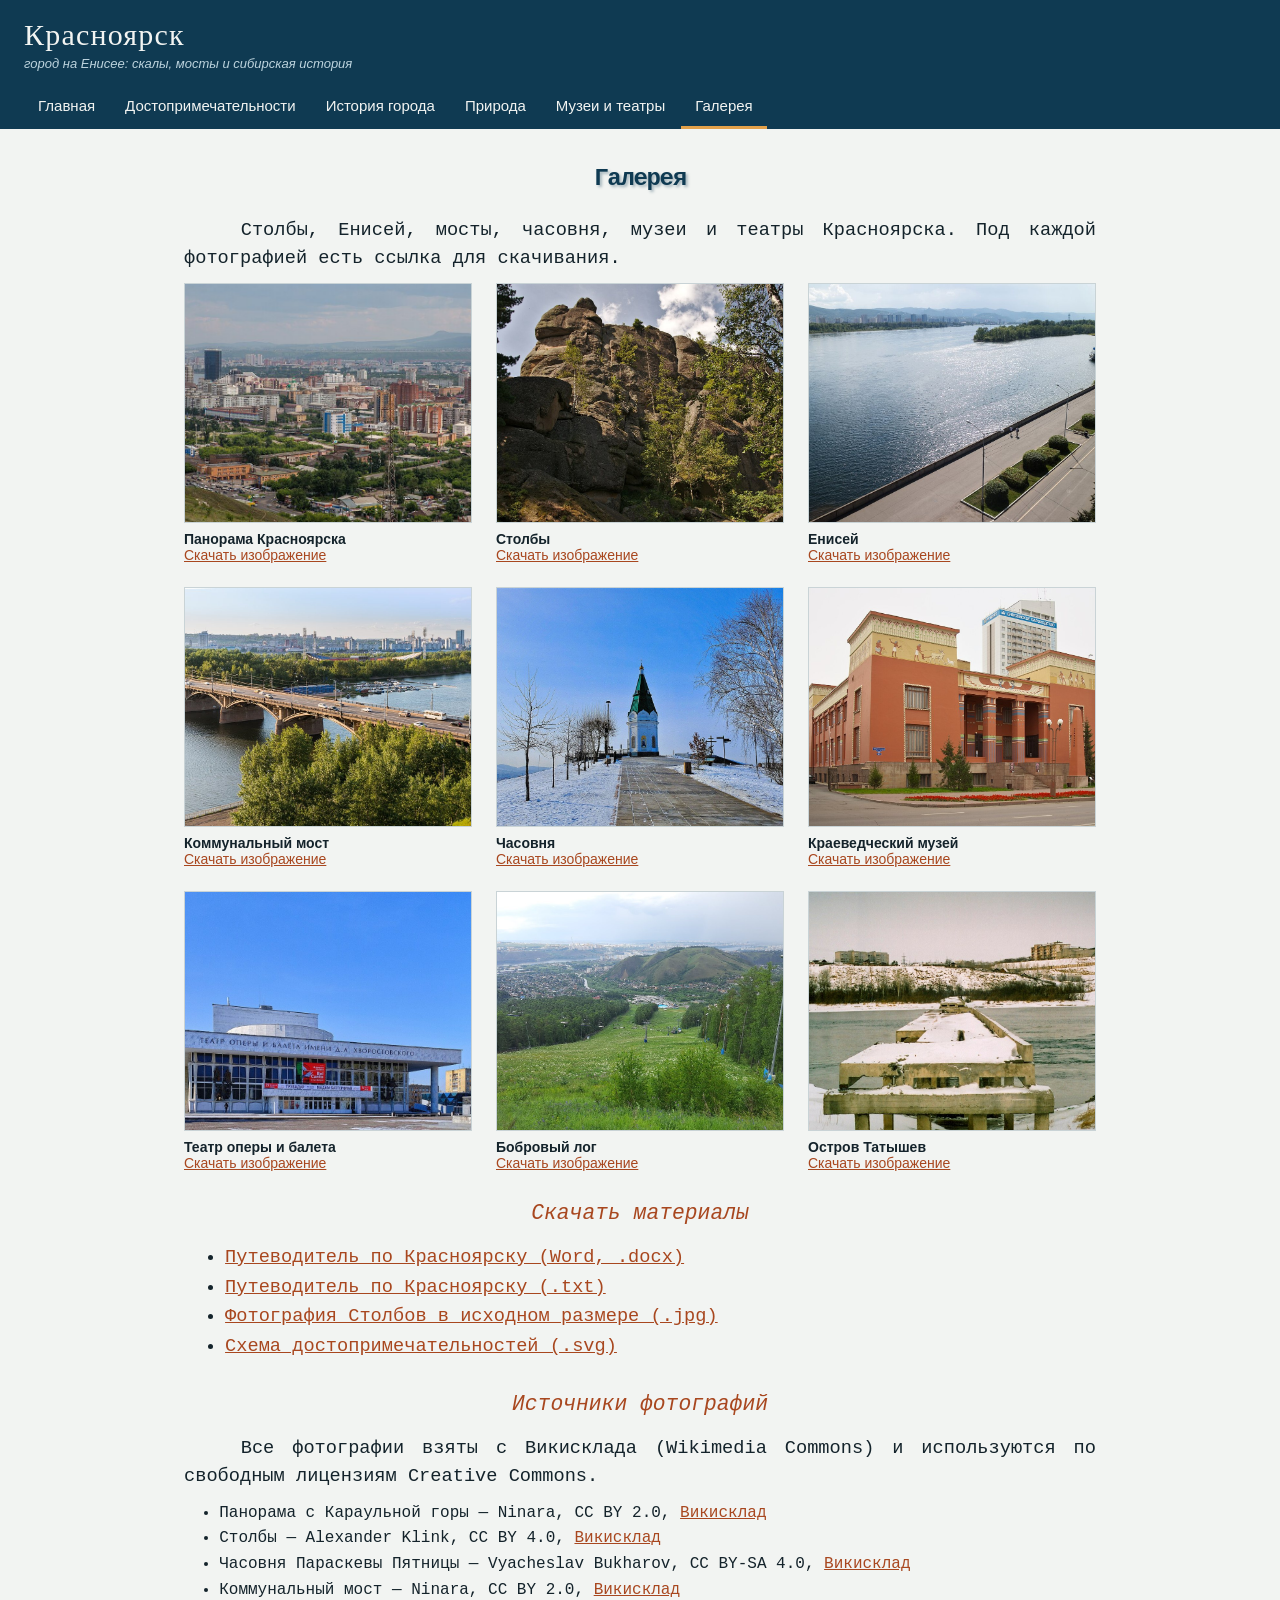
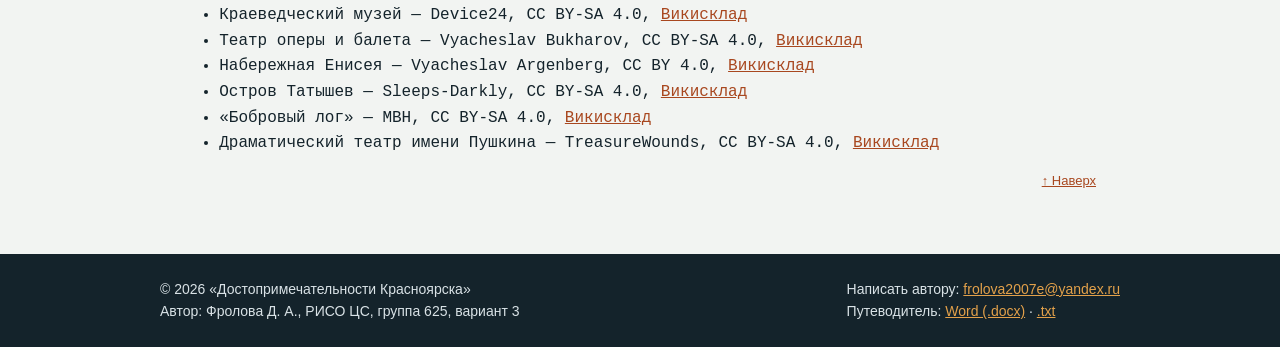
==== gallery.html @ e4dab84d "Сайт Достопримечательности Красноярска" ====
<!DOCTYPE html>
<html lang="ru">
<head>
<meta charset="utf-8">
<meta name="viewport" content="width=device-width, initial-scale=1">
<meta name="author" content="Фролова Д. А., РИСО ЦС, группа 625">
<title>Галерея — Достопримечательности Красноярска</title>
<link rel="stylesheet" href="css/style.css">
</head>
<body>
<a id="top"></a>
<header class="Фролова_РИСОЦС-625_Шапка">
<p class="Фролова_РИСОЦС-625_Логотип"><a href="index.html">Красноярск</a></p>
<p class="Фролова_РИСОЦС-625_Девиз">город на Енисее: скалы, мосты и сибирская история</p>
<nav><ul class="Фролова_РИСОЦС-625_Меню"><li><a href="index.html">Главная</a></li><li><a href="sights.html">Достопримечательности</a></li><li><a href="history.html">История города</a></li><li><a href="nature.html">Природа</a></li><li><a href="museums.html">Музеи и театры</a></li><li><a href="gallery.html" class="active">Галерея</a></li></ul></nav>
</header>
<main class="Фролова_РИСОЦС-625_Содержимое">

<h1 class="Фролова_РИСОЦС-625_Гл">Галерея</h1>
<p class="Фролова_РИСОЦС-625_Оснтек">Столбы, Енисей, мосты, часовня, музеи и театры Красноярска. Под каждой фотографией есть ссылка для скачивания.</p>
<section class="Фролова_РИСОЦС-625_Галерея"><figure><img src="images/panorama.jpg" width="960" height="518" alt="Панорама Красноярска"><figcaption><b>Панорама Красноярска</b><br><a href="images/panorama.jpg" download>Скачать изображение</a></figcaption></figure><figure><img src="images/stolby.jpg" width="1100" height="735" alt="Столбы"><figcaption><b>Столбы</b><br><a href="images/stolby.jpg" download>Скачать изображение</a></figcaption></figure><figure><img src="images/embank.jpg" width="1100" height="733" alt="Енисей"><figcaption><b>Енисей</b><br><a href="images/embank.jpg" download>Скачать изображение</a></figcaption></figure><figure><img src="images/bridge.jpg" width="1100" height="733" alt="Коммунальный мост"><figcaption><b>Коммунальный мост</b><br><a href="images/bridge.jpg" download>Скачать изображение</a></figcaption></figure><figure><img src="images/chapel.jpg" width="1100" height="767" alt="Часовня"><figcaption><b>Часовня</b><br><a href="images/chapel.jpg" download>Скачать изображение</a></figcaption></figure><figure><img src="images/museum.jpg" width="1100" height="793" alt="Краеведческий музей"><figcaption><b>Краеведческий музей</b><br><a href="images/museum.jpg" download>Скачать изображение</a></figcaption></figure><figure><img src="images/opera.jpg" width="1100" height="650" alt="Театр оперы и балета"><figcaption><b>Театр оперы и балета</b><br><a href="images/opera.jpg" download>Скачать изображение</a></figcaption></figure><figure><img src="images/bobrovy.jpg" width="1100" height="825" alt="Бобровый лог"><figcaption><b>Бобровый лог</b><br><a href="images/bobrovy.jpg" download>Скачать изображение</a></figcaption></figure><figure><img src="images/tatyshev.jpg" width="1100" height="716" alt="Остров Татышев"><figcaption><b>Остров Татышев</b><br><a href="images/tatyshev.jpg" download>Скачать изображение</a></figcaption></figure></section>
<h2 class="Фролова_РИСОЦС-625_Подзаг">Скачать материалы</h2>
<ul class="Фролова_РИСОЦС-625_Список">
<li><a href="files/krasnoyarsk-guide.docx" download>Путеводитель по Красноярску (Word, .docx)</a></li>
<li><a href="files/krasnoyarsk-guide.txt" download>Путеводитель по Красноярску (.txt)</a></li>
<li><a href="files/stolby.jpg" download>Фотография Столбов в исходном размере (.jpg)</a></li>
<li><a href="images/karta.svg" download>Схема достопримечательностей (.svg)</a></li>
</ul>
<h2 class="Фролова_РИСОЦС-625_Подзаг">Источники фотографий</h2>
<p class="Фролова_РИСОЦС-625_Оснтек">Все фотографии взяты с Викисклада (Wikimedia Commons) и используются по свободным лицензиям Creative Commons.</p>
<ul class="Фролова_РИСОЦС-625_Список" style="font-size:12pt"><li>Панорама с Караульной горы — Ninara, CC BY 2.0, <a href="https://commons.wikimedia.org/wiki/File:View_of_Krasnoyarsk_from_Observation_deck_at_Karaulnaya_Mountain_4Y1A8901_(27789594613).jpg" target="_blank" rel="noopener">Викисклад</a></li><li>Столбы — Alexander Klink, CC BY 4.0, <a href="https://commons.wikimedia.org/wiki/File:RU_Krasnoyarsk_Stolby_Nature_Sanctuary_0004.jpg" target="_blank" rel="noopener">Викисклад</a></li><li>Часовня Параскевы Пятницы — Vyacheslav Bukharov, CC BY-SA 4.0, <a href="https://commons.wikimedia.org/wiki/File:Paraskeva_Pyatnitsa_Chapel,_Krasnoyarsk-1.jpg" target="_blank" rel="noopener">Викисклад</a></li><li>Коммунальный мост — Ninara, CC BY 2.0, <a href="https://commons.wikimedia.org/wiki/File:Kommunalny_bridge_over_Abakan_canal_of_Yenisei_River_(Karasnoyarsk,_Russia)_4Y1A8926_(28781915743).jpg" target="_blank" rel="noopener">Викисклад</a></li><li>Краеведческий музей — Device24, CC BY-SA 4.0, <a href="https://commons.wikimedia.org/wiki/File:Regional_Historical_Museum.jpg" target="_blank" rel="noopener">Викисклад</a></li><li>Театр оперы и балета — Vyacheslav Bukharov, CC BY-SA 4.0, <a href="https://commons.wikimedia.org/wiki/File:Krasnoyarsk_State_Opera_and_Ballet_Theatre-2.jpg" target="_blank" rel="noopener">Викисклад</a></li><li>Набережная Енисея — Vyacheslav Argenberg, CC BY 4.0, <a href="https://commons.wikimedia.org/wiki/File:Krasnoyarsk_embankment,_Yenisei_River,_Russia.jpg" target="_blank" rel="noopener">Викисклад</a></li><li>Остров Татышев — Sleeps-Darkly, CC BY-SA 4.0, <a href="https://commons.wikimedia.org/wiki/File:Krasnoyarsk,_Tatyshev,_2009-01.jpg" target="_blank" rel="noopener">Викисклад</a></li><li>«Бобровый лог» — MBH, CC BY-SA 4.0, <a href="https://commons.wikimedia.org/wiki/File:Bobrovy_Log_Fun_Park_from_above.jpg" target="_blank" rel="noopener">Викисклад</a></li><li>Драматический театр имени Пушкина — TreasureWounds, CC BY-SA 4.0, <a href="https://commons.wikimedia.org/wiki/File:%D0%9F%D1%83%D1%88%D0%BA%D0%B8%D0%BD%D1%81%D0%BA%D0%B8%D0%B9_%D1%82%D0%B5%D0%B0%D1%82%D1%80.jpg" target="_blank" rel="noopener">Викисклад</a></li></ul>

<p class="Фролова_РИСОЦС-625_Наверх"><a href="#top">↑ Наверх</a></p>
</main>
<footer class="Фролова_РИСОЦС-625_Подвал">
<div class="Фролова_РИСОЦС-625_Подвал-внутри">
<div>© 2026 «Достопримечательности Красноярска»<br>Автор: Фролова Д. А., РИСО ЦС, группа 625, вариант 3</div>
<div>Написать автору: <a href="mailto:frolova2007e@yandex.ru?subject=Сайт «Достопримечательности Красноярска»">frolova2007e@yandex.ru</a><br>Путеводитель: <a href="files/krasnoyarsk-guide.docx" download>Word (.docx)</a> · <a href="files/krasnoyarsk-guide.txt" download>.txt</a></div>
</div>
</footer>

</body>
</html>
---- css/style.css ----
/* ==========================================================
   Сайт «Достопримечательности Красноярска»
   Автор: Фролова Д. А., РИСО ЦС, группа 625, вариант 3
   ========================================================== */

/* ---------- Стили варианта 3 (обязательные) ---------- */

/* Стиль для заголовка: Courier New 18, Ж, с тенью, уплотнённый на 1 пт,
   1 уровень, без переносов, всегда с новой страницы,
   выравнивание по центру, интервал после 18 пт */
h1.Фролова_РИСОЦС-625_Гл {
  font-family: "Courier New", Courier, monospace;
  font-size: 18pt;
  font-weight: bold;
  text-shadow: 2px 2px 3px rgba(15, 58, 82, 0.35);  /* с тенью */
  letter-spacing: -1pt;                  /* уплотнённый на 1 пт */
  hyphens: none;                         /* без переносов */
  -webkit-hyphens: none;
  page-break-before: always;             /* всегда с новой страницы */
  break-before: page;
  text-align: center;
  margin-top: 0;
  margin-bottom: 18pt;                   /* интервал после 18 пт */
  color: #0f3a52;
}

/* Стиль для подзаголовка: Courier New 16, К, 2 уровень,
   выравнивание по центру, интервал после 12 пт,
   межстрочный интервал 20 пт точно */
h2.Фролова_РИСОЦС-625_Подзаг {
  font-family: "Courier New", Courier, monospace;
  font-size: 16pt;
  font-style: italic;
  font-weight: normal;
  text-align: center;
  margin-top: 22pt;
  margin-bottom: 12pt;                   /* интервал после 12 пт */
  line-height: 20pt;                     /* межстрочный 20 пт точно */
  color: #a8471f;
}

/* Стиль основного текста: Courier New 14, выравнивание по ширине,
   красная строка 1,5 см, межстрочный интервал 1,5 */
p.Фролова_РИСОЦС-625_Оснтек {
  font-family: "Courier New", Courier, monospace;
  font-size: 14pt;
  text-align: justify;
  text-indent: 1.5cm;                    /* красная строка 1,5 см */
  line-height: 1.5;                      /* полуторный интервал */
  margin: 0 0 8pt 0;
  color: #14232b;
}

/* ---------- Общее оформление страниц ---------- */

* { box-sizing: border-box; }

body {
  margin: 0;
  background: #f2f4f2;
  color: #14232b;
  font-family: "Courier New", Courier, monospace;
  font-size: 14pt;
}

a { color: #a8471f; }
a:hover { color: #0f3a52; }

.Фролова_РИСОЦС-625_Шапка {
  background: #0f3a52;
  color: #f2f4f2;
  padding: 18px 24px 0;
}

.Фролова_РИСОЦС-625_Логотип {
  font-family: Georgia, "Times New Roman", serif;
  font-size: 30px;
  letter-spacing: 0.04em;
  margin: 0 0 4px;
}

.Фролова_РИСОЦС-625_Логотип a { color: #f2f4f2; text-decoration: none; }

.Фролова_РИСОЦС-625_Девиз {
  font-family: Arial, Helvetica, sans-serif;
  font-size: 13px;
  font-style: italic;
  color: #bcd3dd;
  margin: 0 0 14px;
}

.Фролова_РИСОЦС-625_Меню {
  display: flex;
  flex-wrap: wrap;
  gap: 2px;
  list-style: none;
  margin: 0;
  padding: 0;
}

.Фролова_РИСОЦС-625_Меню a {
  display: block;
  padding: 12px 14px;
  font-family: Arial, Helvetica, sans-serif;
  font-size: 15px;
  color: #f2f4f2;
  text-decoration: none;
  border-bottom: 3px solid transparent;
}

.Фролова_РИСОЦС-625_Меню a:hover,
.Фролова_РИСОЦС-625_Меню a.active { border-bottom-color: #e3a14a; }

.Фролова_РИСОЦС-625_Содержимое {
  max-width: 960px;
  margin: 0 auto;
  padding: 36px 24px 48px;
}

/* Внутренняя навигация по якорям */
.Фролова_РИСОЦС-625_Якоря {
  font-family: Arial, Helvetica, sans-serif;
  font-size: 14px;
  background: #ffffff;
  border: 1px solid #c9d3d6;
  padding: 12px 16px;
  margin: 0 0 24px;
}

.Фролова_РИСОЦС-625_Якоря a { margin-right: 6px; }

.Фролова_РИСОЦС-625_Наверх {
  font-family: Arial, Helvetica, sans-serif;
  font-size: 13px;
  text-align: right;
  margin: 6px 0 18px;
}

/* Таблицы */
table.Фролова_РИСОЦС-625_Таблица {
  width: 100%;
  border-collapse: collapse;
  margin: 12px 0 24px;
  font-family: Arial, Helvetica, sans-serif;
  font-size: 14px;
  background: #ffffff;
}

.Фролова_РИСОЦС-625_Таблица caption {
  font-style: italic;
  text-align: left;
  padding-bottom: 8px;
  color: #4b5f69;
}

.Фролова_РИСОЦС-625_Таблица th {
  background: #0f3a52;
  color: #f2f4f2;
  text-align: left;
  padding: 10px 12px;
}

.Фролова_РИСОЦС-625_Таблица td {
  padding: 9px 12px;
  border-bottom: 1px solid #c9d3d6;
  vertical-align: top;
}

.Фролова_РИСОЦС-625_Таблица tr:nth-child(even) td { background: #eef3f4; }

.Фролова_РИСОЦС-625_Прокрутка { overflow-x: auto; }

/* Списки */
.Фролова_РИСОЦС-625_Список {
  font-family: "Courier New", Courier, monospace;
  font-size: 14pt;
  line-height: 1.6;
  margin: 0 0 16px;
  padding-left: 2.2em;
}

/* Иллюстрации */
figure.Фролова_РИСОЦС-625_Рисунок {
  margin: 12px 0 24px;
  text-align: center;
}

.Фролова_РИСОЦС-625_Рисунок img {
  max-width: 100%;
  height: auto;
  max-height: 480px;
  object-fit: contain;
  border: 1px solid #c9d3d6;
  background: #ffffff;
}

.Фролова_РИСОЦС-625_Рисунок figcaption {
  font-family: Arial, Helvetica, sans-serif;
  font-size: 13px;
  font-style: italic;
  color: #4b5f69;
  margin-top: 6px;
}

/* Карточки (балерины, театры) */
.Фролова_РИСОЦС-625_Карточки {
  display: grid;
  grid-template-columns: repeat(auto-fit, minmax(300px, 1fr));
  gap: 20px;
  align-items: start;
  margin: 8px 0 28px;
}

.Фролова_РИСОЦС-625_Карточка {
  background: #ffffff;
  border: 1px solid #c9d3d6;
  padding: 16px;
}

.Фролова_РИСОЦС-625_Карточка img {
  width: 100%;
  height: auto;
  display: block;
  margin-bottom: 10px;
}

.Фролова_РИСОЦС-625_Карточка h3 {
  font-family: Georgia, "Times New Roman", serif;
  font-size: 19px;
  margin: 0 0 4px;
  color: #0f3a52;
}

.Фролова_РИСОЦС-625_Карточка p {
  font-family: Arial, Helvetica, sans-serif;
  font-size: 14px;
  line-height: 1.5;
  margin: 0 0 8px;
}

.Фролова_РИСОЦС-625_Даты {
  color: #4b5f69;
  font-style: italic;
}

/* Фотографии в карточках: одинаковые пропорции */
.Фролова_РИСОЦС-625_Карточка img.Фролова_РИСОЦС-625_Фото-портрет {
  aspect-ratio: 3 / 4;
  object-fit: cover;
  object-position: top;
}

.Фролова_РИСОЦС-625_Карточка img.Фролова_РИСОЦС-625_Фото-здание {
  aspect-ratio: 3 / 2;
  object-fit: cover;
}

/* Главный баннер */
.Фролова_РИСОЦС-625_Баннер {
  display: grid;
  grid-template-columns: 1.2fr 1fr;
  gap: 28px;
  align-items: center;
  margin-bottom: 28px;
}

.Фролова_РИСОЦС-625_Баннер img {
  width: 100%;
  height: auto;
  display: block;
}

.Фролова_РИСОЦС-625_Кнопка {
  display: inline-block;
  min-height: 44px;
  padding: 12px 22px;
  background: #a8471f;
  color: #ffffff;
  font-family: Arial, Helvetica, sans-serif;
  font-size: 15px;
  text-decoration: none;
}

.Фролова_РИСОЦС-625_Кнопка:hover { background: #0f3a52; color: #ffffff; }

/* Подвал */
.Фролова_РИСОЦС-625_Подвал {
  background: #14232b;
  color: #d9e2e6;
  font-family: Arial, Helvetica, sans-serif;
  font-size: 14px;
  padding: 24px;
  line-height: 1.6;
}

.Фролова_РИСОЦС-625_Подвал a { color: #e3a14a; }

.Фролова_РИСОЦС-625_Подвал-внутри {
  max-width: 960px;
  margin: 0 auto;
  display: flex;
  flex-wrap: wrap;
  justify-content: space-between;
  gap: 16px;
}

/* Карта (image map) */
.Фролова_РИСОЦС-625_Карта {
  overflow-x: auto;
  text-align: center;
  margin: 12px 0 8px;
}

.Фролова_РИСОЦС-625_Карта img {
  border: 1px solid #c9d3d6;
  max-width: 100%;      /* карта сжимается на телефоне, области пересчитывает karta.js */
  height: auto;
}

/* Галерея */
.Фролова_РИСОЦС-625_Галерея {
  display: grid;
  grid-template-columns: repeat(auto-fit, minmax(280px, 1fr));
  gap: 24px;
}

.Фролова_РИСОЦС-625_Галерея figure { margin: 0; }

.Фролова_РИСОЦС-625_Галерея img {
  width: 100%;
  height: 240px;
  object-fit: cover;
  background: #14232b;
  border: 1px solid #c9d3d6;
  display: block;
}

.Фролова_РИСОЦС-625_Галерея figcaption {
  font-family: Arial, Helvetica, sans-serif;
  font-size: 14px;
  padding-top: 8px;
}

/* Подсказка под картой */
.Фролова_РИСОЦС-625_Подсказка {
  font-family: Arial, Helvetica, sans-serif;
  font-size: 13px;
  font-style: italic;
  color: #4b5f69;
  text-align: center;
  margin: 0 0 18px;
}

/* Телефон */
@media (max-width: 720px) {
  .Фролова_РИСОЦС-625_Баннер { grid-template-columns: 1fr; }
  .Фролова_РИСОЦС-625_Содержимое { padding: 24px 16px 40px; }
  p.Фролова_РИСОЦС-625_Оснтек { font-size: 13pt; }
}

/* Печать: заголовок 1 уровня всегда с новой страницы */
@media print {
  .Фролова_РИСОЦС-625_Шапка, .Фролова_РИСОЦС-625_Подвал { display: none; }
}
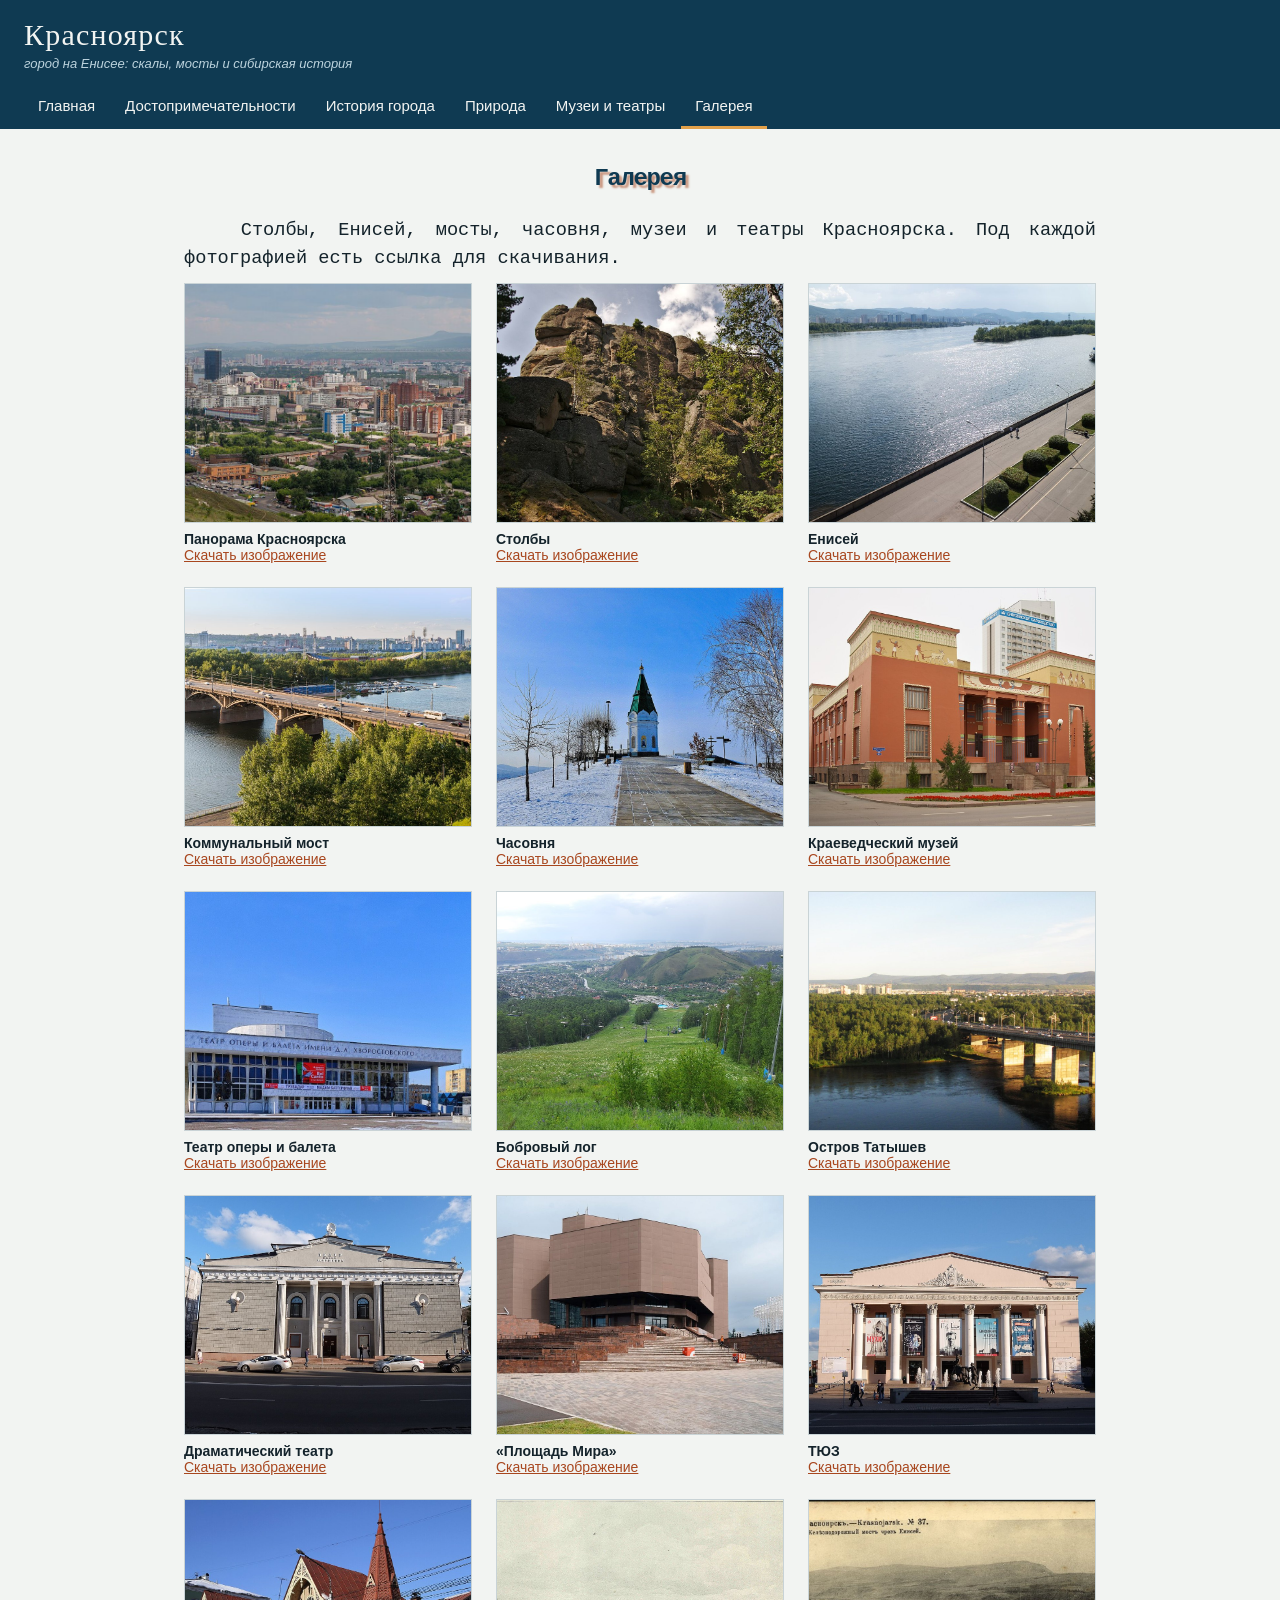
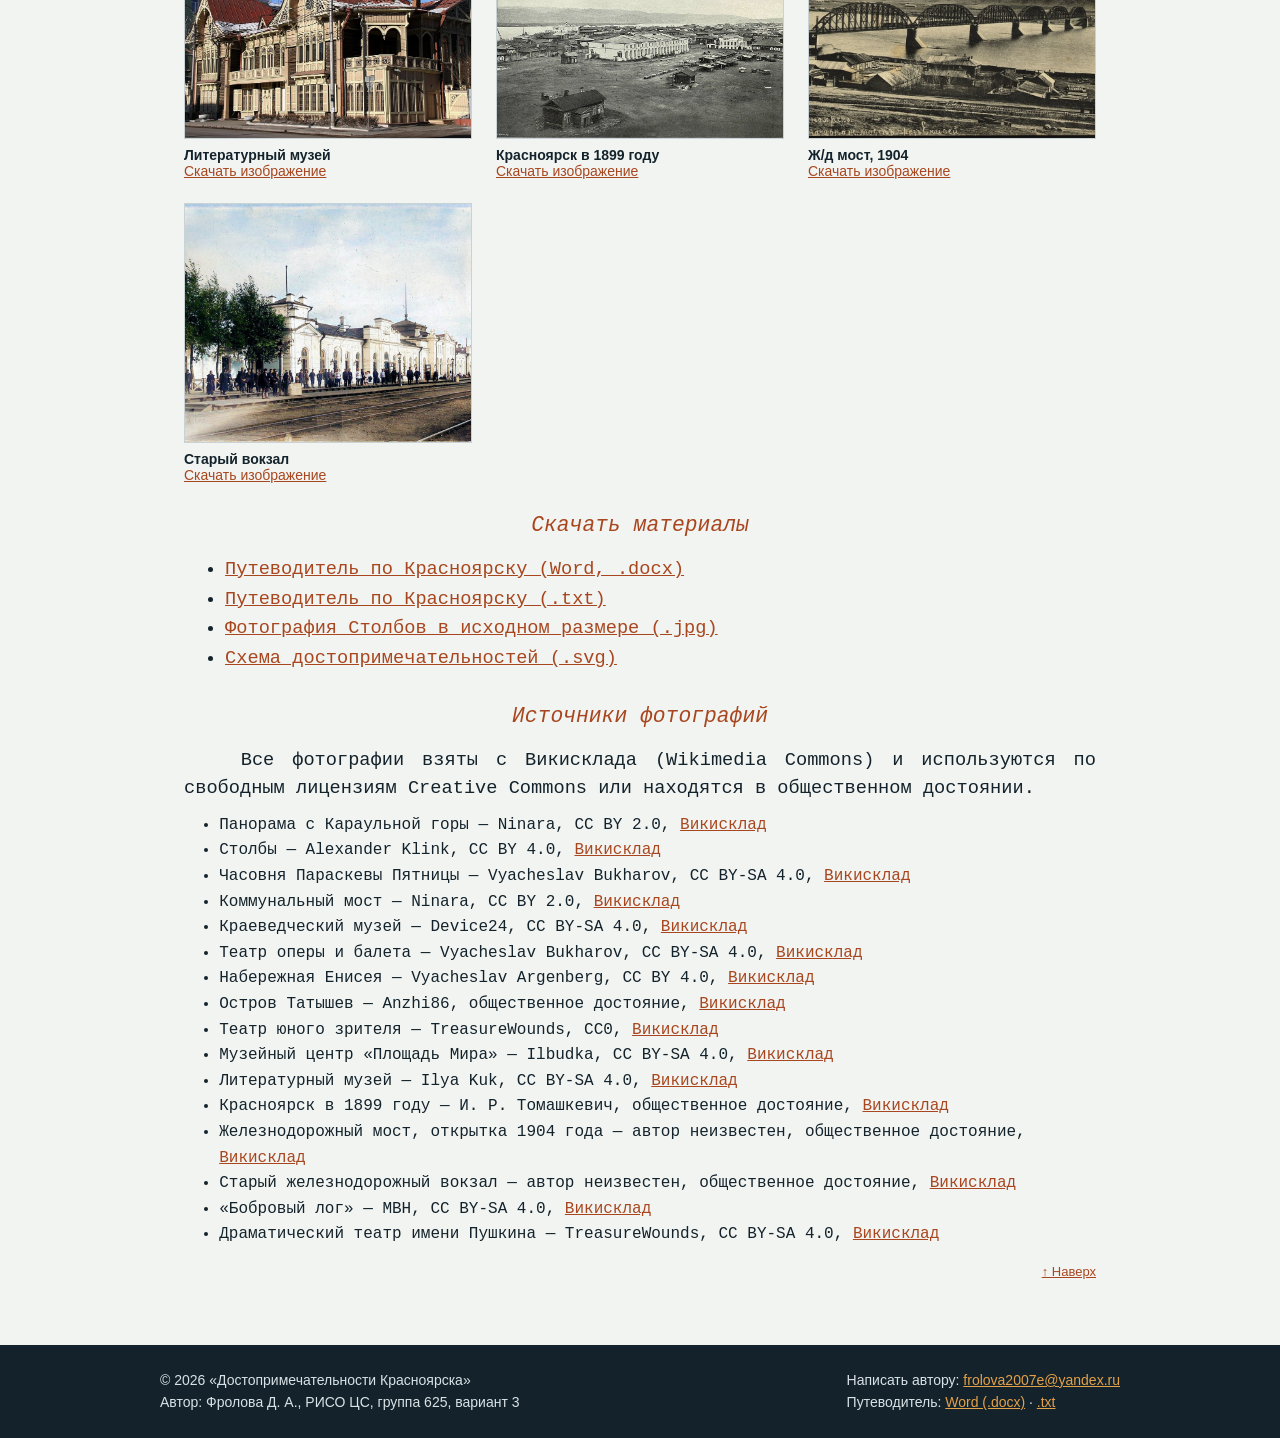
==== commit c584dc36: "Сайт Достопримечательности Красноярска Co-Authored-By: Claude Opus 5.5 <noreply@anthropic.com>" ====
--- a/gallery.html
+++ b/gallery.html
@@ -18,7 +18,7 @@
 
 <h1 class="Фролова_РИСОЦС-625_Гл">Галерея</h1>
 <p class="Фролова_РИСОЦС-625_Оснтек">Столбы, Енисей, мосты, часовня, музеи и театры Красноярска. Под каждой фотографией есть ссылка для скачивания.</p>
-<section class="Фролова_РИСОЦС-625_Галерея"><figure><img src="images/panorama.jpg" width="960" height="518" alt="Панорама Красноярска"><figcaption><b>Панорама Красноярска</b><br><a href="images/panorama.jpg" download>Скачать изображение</a></figcaption></figure><figure><img src="images/stolby.jpg" width="1100" height="735" alt="Столбы"><figcaption><b>Столбы</b><br><a href="images/stolby.jpg" download>Скачать изображение</a></figcaption></figure><figure><img src="images/embank.jpg" width="1100" height="733" alt="Енисей"><figcaption><b>Енисей</b><br><a href="images/embank.jpg" download>Скачать изображение</a></figcaption></figure><figure><img src="images/bridge.jpg" width="1100" height="733" alt="Коммунальный мост"><figcaption><b>Коммунальный мост</b><br><a href="images/bridge.jpg" download>Скачать изображение</a></figcaption></figure><figure><img src="images/chapel.jpg" width="1100" height="767" alt="Часовня"><figcaption><b>Часовня</b><br><a href="images/chapel.jpg" download>Скачать изображение</a></figcaption></figure><figure><img src="images/museum.jpg" width="1100" height="793" alt="Краеведческий музей"><figcaption><b>Краеведческий музей</b><br><a href="images/museum.jpg" download>Скачать изображение</a></figcaption></figure><figure><img src="images/opera.jpg" width="1100" height="650" alt="Театр оперы и балета"><figcaption><b>Театр оперы и балета</b><br><a href="images/opera.jpg" download>Скачать изображение</a></figcaption></figure><figure><img src="images/bobrovy.jpg" width="1100" height="825" alt="Бобровый лог"><figcaption><b>Бобровый лог</b><br><a href="images/bobrovy.jpg" download>Скачать изображение</a></figcaption></figure><figure><img src="images/tatyshev.jpg" width="1100" height="716" alt="Остров Татышев"><figcaption><b>Остров Татышев</b><br><a href="images/tatyshev.jpg" download>Скачать изображение</a></figcaption></figure></section>
+<section class="Фролова_РИСОЦС-625_Галерея"><figure><img src="images/panorama.jpg" width="960" height="518" alt="Панорама Красноярска"><figcaption><b>Панорама Красноярска</b><br><a href="images/panorama.jpg" download>Скачать изображение</a></figcaption></figure><figure><img src="images/stolby.jpg" width="1100" height="735" alt="Столбы"><figcaption><b>Столбы</b><br><a href="images/stolby.jpg" download>Скачать изображение</a></figcaption></figure><figure><img src="images/embank.jpg" width="1100" height="733" alt="Енисей"><figcaption><b>Енисей</b><br><a href="images/embank.jpg" download>Скачать изображение</a></figcaption></figure><figure><img src="images/bridge.jpg" width="1100" height="733" alt="Коммунальный мост"><figcaption><b>Коммунальный мост</b><br><a href="images/bridge.jpg" download>Скачать изображение</a></figcaption></figure><figure><img src="images/chapel.jpg" width="1100" height="767" alt="Часовня"><figcaption><b>Часовня</b><br><a href="images/chapel.jpg" download>Скачать изображение</a></figcaption></figure><figure><img src="images/museum.jpg" width="1100" height="793" alt="Краеведческий музей"><figcaption><b>Краеведческий музей</b><br><a href="images/museum.jpg" download>Скачать изображение</a></figcaption></figure><figure><img src="images/opera.jpg" width="1100" height="650" alt="Театр оперы и балета"><figcaption><b>Театр оперы и балета</b><br><a href="images/opera.jpg" download>Скачать изображение</a></figcaption></figure><figure><img src="images/bobrovy.jpg" width="1100" height="825" alt="Бобровый лог"><figcaption><b>Бобровый лог</b><br><a href="images/bobrovy.jpg" download>Скачать изображение</a></figcaption></figure><figure><img src="images/tatyshev.jpg" width="1100" height="825" alt="Остров Татышев"><figcaption><b>Остров Татышев</b><br><a href="images/tatyshev.jpg" download>Скачать изображение</a></figcaption></figure><figure><img src="images/drama.jpg" width="1100" height="825" alt="Драматический театр"><figcaption><b>Драматический театр</b><br><a href="images/drama.jpg" download>Скачать изображение</a></figcaption></figure><figure><img src="images/mira.jpg" width="1100" height="733" alt="«Площадь Мира»"><figcaption><b>«Площадь Мира»</b><br><a href="images/mira.jpg" download>Скачать изображение</a></figcaption></figure><figure><img src="images/tyuz.jpg" width="1100" height="825" alt="ТЮЗ"><figcaption><b>ТЮЗ</b><br><a href="images/tyuz.jpg" download>Скачать изображение</a></figcaption></figure><figure><img src="images/litmuz.jpg" width="1100" height="733" alt="Литературный музей"><figcaption><b>Литературный музей</b><br><a href="images/litmuz.jpg" download>Скачать изображение</a></figcaption></figure><figure><img src="images/gostiny.jpg" width="1100" height="843" alt="Красноярск в 1899 году"><figcaption><b>Красноярск в 1899 году</b><br><a href="images/gostiny.jpg" download>Скачать изображение</a></figcaption></figure><figure><img src="images/railbridge.jpg" width="1100" height="700" alt="Ж/д мост, 1904"><figcaption><b>Ж/д мост, 1904</b><br><a href="images/railbridge.jpg" download>Скачать изображение</a></figcaption></figure><figure><img src="images/vokzal.jpg" width="1100" height="772" alt="Старый вокзал"><figcaption><b>Старый вокзал</b><br><a href="images/vokzal.jpg" download>Скачать изображение</a></figcaption></figure></section>
 <h2 class="Фролова_РИСОЦС-625_Подзаг">Скачать материалы</h2>
 <ul class="Фролова_РИСОЦС-625_Список">
 <li><a href="files/krasnoyarsk-guide.docx" download>Путеводитель по Красноярску (Word, .docx)</a></li>
@@ -27,8 +27,8 @@
 <li><a href="images/karta.svg" download>Схема достопримечательностей (.svg)</a></li>
 </ul>
 <h2 class="Фролова_РИСОЦС-625_Подзаг">Источники фотографий</h2>
-<p class="Фролова_РИСОЦС-625_Оснтек">Все фотографии взяты с Викисклада (Wikimedia Commons) и используются по свободным лицензиям Creative Commons.</p>
-<ul class="Фролова_РИСОЦС-625_Список" style="font-size:12pt"><li>Панорама с Караульной горы — Ninara, CC BY 2.0, <a href="https://commons.wikimedia.org/wiki/File:View_of_Krasnoyarsk_from_Observation_deck_at_Karaulnaya_Mountain_4Y1A8901_(27789594613).jpg" target="_blank" rel="noopener">Викисклад</a></li><li>Столбы — Alexander Klink, CC BY 4.0, <a href="https://commons.wikimedia.org/wiki/File:RU_Krasnoyarsk_Stolby_Nature_Sanctuary_0004.jpg" target="_blank" rel="noopener">Викисклад</a></li><li>Часовня Параскевы Пятницы — Vyacheslav Bukharov, CC BY-SA 4.0, <a href="https://commons.wikimedia.org/wiki/File:Paraskeva_Pyatnitsa_Chapel,_Krasnoyarsk-1.jpg" target="_blank" rel="noopener">Викисклад</a></li><li>Коммунальный мост — Ninara, CC BY 2.0, <a href="https://commons.wikimedia.org/wiki/File:Kommunalny_bridge_over_Abakan_canal_of_Yenisei_River_(Karasnoyarsk,_Russia)_4Y1A8926_(28781915743).jpg" target="_blank" rel="noopener">Викисклад</a></li><li>Краеведческий музей — Device24, CC BY-SA 4.0, <a href="https://commons.wikimedia.org/wiki/File:Regional_Historical_Museum.jpg" target="_blank" rel="noopener">Викисклад</a></li><li>Театр оперы и балета — Vyacheslav Bukharov, CC BY-SA 4.0, <a href="https://commons.wikimedia.org/wiki/File:Krasnoyarsk_State_Opera_and_Ballet_Theatre-2.jpg" target="_blank" rel="noopener">Викисклад</a></li><li>Набережная Енисея — Vyacheslav Argenberg, CC BY 4.0, <a href="https://commons.wikimedia.org/wiki/File:Krasnoyarsk_embankment,_Yenisei_River,_Russia.jpg" target="_blank" rel="noopener">Викисклад</a></li><li>Остров Татышев — Sleeps-Darkly, CC BY-SA 4.0, <a href="https://commons.wikimedia.org/wiki/File:Krasnoyarsk,_Tatyshev,_2009-01.jpg" target="_blank" rel="noopener">Викисклад</a></li><li>«Бобровый лог» — MBH, CC BY-SA 4.0, <a href="https://commons.wikimedia.org/wiki/File:Bobrovy_Log_Fun_Park_from_above.jpg" target="_blank" rel="noopener">Викисклад</a></li><li>Драматический театр имени Пушкина — TreasureWounds, CC BY-SA 4.0, <a href="https://commons.wikimedia.org/wiki/File:%D0%9F%D1%83%D1%88%D0%BA%D0%B8%D0%BD%D1%81%D0%BA%D0%B8%D0%B9_%D1%82%D0%B5%D0%B0%D1%82%D1%80.jpg" target="_blank" rel="noopener">Викисклад</a></li></ul>
+<p class="Фролова_РИСОЦС-625_Оснтек">Все фотографии взяты с Викисклада (Wikimedia Commons) и используются по свободным лицензиям Creative Commons или находятся в общественном достоянии.</p>
+<ul class="Фролова_РИСОЦС-625_Список" style="font-size:12pt"><li>Панорама с Караульной горы — Ninara, CC BY 2.0, <a href="https://commons.wikimedia.org/wiki/File:View_of_Krasnoyarsk_from_Observation_deck_at_Karaulnaya_Mountain_4Y1A8901_(27789594613).jpg" target="_blank" rel="noopener">Викисклад</a></li><li>Столбы — Alexander Klink, CC BY 4.0, <a href="https://commons.wikimedia.org/wiki/File:RU_Krasnoyarsk_Stolby_Nature_Sanctuary_0004.jpg" target="_blank" rel="noopener">Викисклад</a></li><li>Часовня Параскевы Пятницы — Vyacheslav Bukharov, CC BY-SA 4.0, <a href="https://commons.wikimedia.org/wiki/File:Paraskeva_Pyatnitsa_Chapel,_Krasnoyarsk-1.jpg" target="_blank" rel="noopener">Викисклад</a></li><li>Коммунальный мост — Ninara, CC BY 2.0, <a href="https://commons.wikimedia.org/wiki/File:Kommunalny_bridge_over_Abakan_canal_of_Yenisei_River_(Karasnoyarsk,_Russia)_4Y1A8926_(28781915743).jpg" target="_blank" rel="noopener">Викисклад</a></li><li>Краеведческий музей — Device24, CC BY-SA 4.0, <a href="https://commons.wikimedia.org/wiki/File:Regional_Historical_Museum.jpg" target="_blank" rel="noopener">Викисклад</a></li><li>Театр оперы и балета — Vyacheslav Bukharov, CC BY-SA 4.0, <a href="https://commons.wikimedia.org/wiki/File:Krasnoyarsk_State_Opera_and_Ballet_Theatre-2.jpg" target="_blank" rel="noopener">Викисклад</a></li><li>Набережная Енисея — Vyacheslav Argenberg, CC BY 4.0, <a href="https://commons.wikimedia.org/wiki/File:Krasnoyarsk_embankment,_Yenisei_River,_Russia.jpg" target="_blank" rel="noopener">Викисклад</a></li><li>Остров Татышев — Anzhi86, общественное достояние, <a href="https://commons.wikimedia.org/wiki/File:%D0%92%D0%B8%D0%B4_%D0%BD%D0%B0_%D0%BE%D1%81%D1%82%D1%80%D0%BE%D0%B2_%D0%A2%D0%B0%D1%82%D1%8B%D1%88%D0%B5%D0%B2_%D1%81_%D0%BB%D0%B5%D0%B2%D0%BE%D0%B3%D0%BE_%D0%B1%D0%B5%D1%80%D0%B5%D0%B3%D0%B0.jpg" target="_blank" rel="noopener">Викисклад</a></li><li>Театр юного зрителя — TreasureWounds, CC0, <a href="https://commons.wikimedia.org/wiki/File:%D0%9A%D1%80%D0%B0%D1%81%D0%BD%D0%BE%D1%8F%D1%80%D1%81%D0%BA%D0%B8%D0%B9_%D0%A2%D0%AE%D0%97.jpg" target="_blank" rel="noopener">Викисклад</a></li><li>Музейный центр «Площадь Мира» — Ilbudka, CC BY-SA 4.0, <a href="https://commons.wikimedia.org/wiki/File:%D0%9C%D1%83%D0%B7%D0%B5%D0%B9%D0%BD%D1%8B%D0%B9_%D1%86%D0%B5%D0%BD%D1%82%D1%80_%D0%9F%D0%BB%D0%BE%D1%89%D0%B0%D0%B4%D1%8C_%D0%9C%D0%B8%D1%80%D0%B0_2020.jpg" target="_blank" rel="noopener">Викисклад</a></li><li>Литературный музей — Ilya Kuk, CC BY-SA 4.0, <a href="https://commons.wikimedia.org/wiki/File:%D0%9B%D0%B8%D1%82%D0%B5%D1%80%D0%B0%D1%82%D1%83%D1%80%D0%BD%D1%8B%D0%B9_%D0%BC%D1%83%D0%B7%D0%B5%D0%B9_%D0%B8%D0%BC._%D0%92.%D0%9F._%D0%90%D1%81%D1%82%D0%B0%D1%84%D1%8C%D0%B5%D0%B2%D0%B0.jpg" target="_blank" rel="noopener">Викисклад</a></li><li>Красноярск в 1899 году — И. Р. Томашкевич, общественное достояние, <a href="https://commons.wikimedia.org/wiki/File:102_%D0%9A%D1%80%D0%B0%D1%81%D0%BD%D0%BE%D1%8F%D1%80%D1%81%D0%BA_%D0%9E%D0%B1%D1%89%D0%B8%D0%B9_%D0%B2%D0%B8%D0%B4_%D0%BD%D0%B0_%D0%B3%D0%BE%D1%81%D1%82%D0%B8%D0%BD%D1%8B%D0%B9_%D0%B4%D0%B2%D0%BE%D1%80_(cropped).jpg" target="_blank" rel="noopener">Викисклад</a></li><li>Железнодорожный мост, открытка 1904 года — автор неизвестен, общественное достояние, <a href="https://commons.wikimedia.org/wiki/File:Bridge_over_Yenisei_2.jpg" target="_blank" rel="noopener">Викисклад</a></li><li>Старый железнодорожный вокзал — автор неизвестен, общественное достояние, <a href="https://commons.wikimedia.org/wiki/File:%D0%A1%D1%82%D0%B0%D1%80%D1%8B%D0%B9_%D0%96%D0%94_%D0%B2%D0%BE%D0%BA%D0%B7%D0%B0%D0%BB_%D0%9A%D1%80%D0%B0%D1%81%D0%BD%D0%BE%D1%8F%D1%80%D1%81%D0%BA%D0%B0.jpg" target="_blank" rel="noopener">Викисклад</a></li><li>«Бобровый лог» — MBH, CC BY-SA 4.0, <a href="https://commons.wikimedia.org/wiki/File:Bobrovy_Log_Fun_Park_from_above.jpg" target="_blank" rel="noopener">Викисклад</a></li><li>Драматический театр имени Пушкина — TreasureWounds, CC BY-SA 4.0, <a href="https://commons.wikimedia.org/wiki/File:%D0%9F%D1%83%D1%88%D0%BA%D0%B8%D0%BD%D1%81%D0%BA%D0%B8%D0%B9_%D1%82%D0%B5%D0%B0%D1%82%D1%80.jpg" target="_blank" rel="noopener">Викисклад</a></li></ul>
 
 <p class="Фролова_РИСОЦС-625_Наверх"><a href="#top">↑ Наверх</a></p>
 </main>
--- a/css/style.css
+++ b/css/style.css
@@ -12,7 +12,7 @@
   font-family: "Courier New", Courier, monospace;
   font-size: 18pt;
   font-weight: bold;
-  text-shadow: 2px 2px 3px rgba(15, 58, 82, 0.35);  /* с тенью */
+  text-shadow: 3px 3px 2px rgba(168, 71, 31, 0.55);  /* с тенью (хорошо заметной) */
   letter-spacing: -1pt;                  /* уплотнённый на 1 пт */
   hyphens: none;                         /* без переносов */
   -webkit-hyphens: none;
